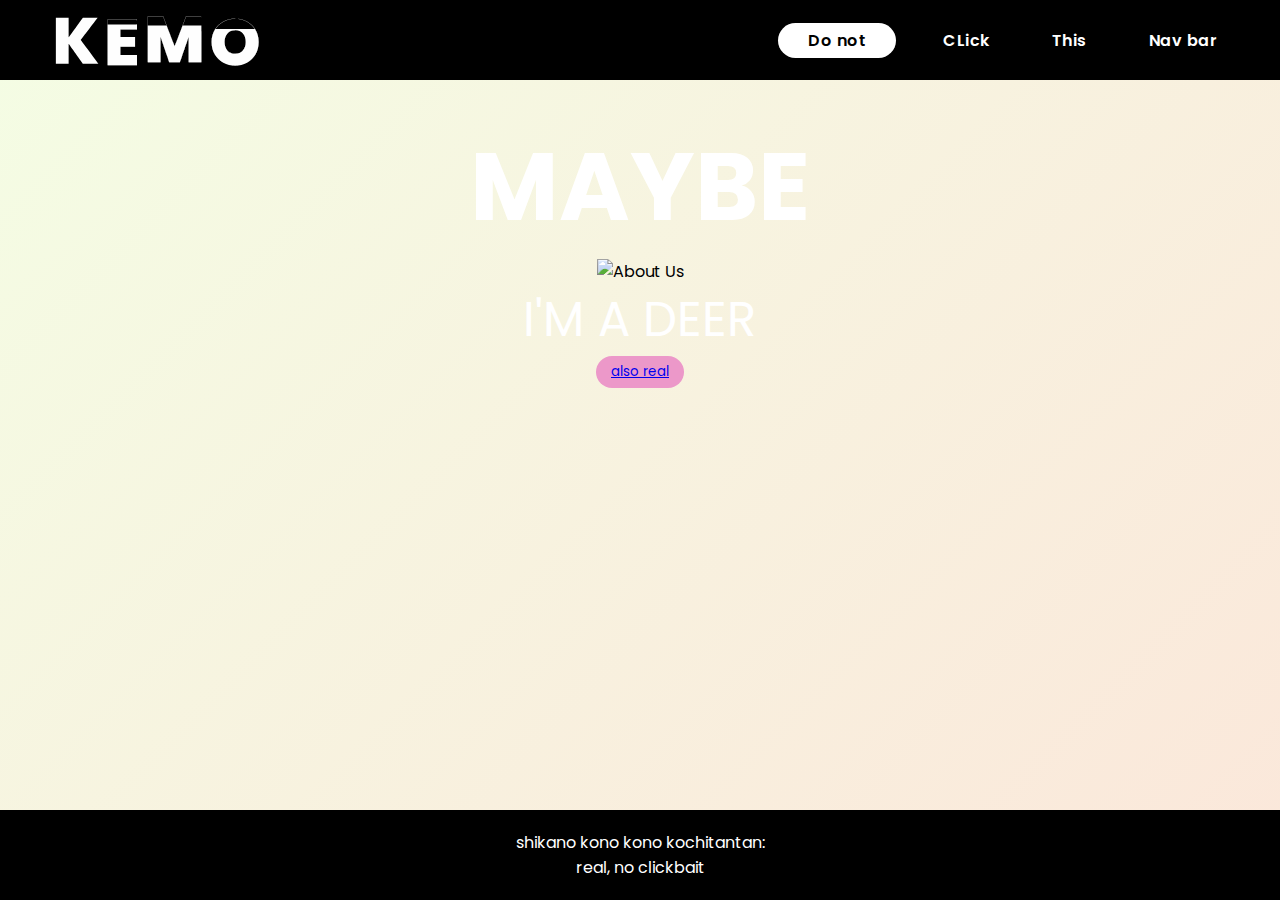
==== indexmine.html @ 952c6f0e "Add files via upload" ====
<!DOCTYPE html>
<html lang="en">
<head>
    <meta charset="UTF-8">
    <meta name="viewport" content="width=device-width, initial-scale=1, maximum-scale=1, user-scalable=no">
    <title>KEMO Benchmark</title>
    <link rel="stylesheet" href="stylenew.css">
    <link rel="stylesheet"href="https://unpkg.com/boxicons@latest/css/boxicons.min.css">
    <link rel="preconnect" href="https://fonts.googleapis.com">
    <link rel="preconnect" href="https://fonts.gstatic.com" crossorigin>
    <link href="https://fonts.googleapis.com/css2?family=Kanit&display=swap" rel="stylesheet">
</head>
<body>
    <Header>
        <nav class="navbar">
            <div class="logo">
                <script src="kemo.js"></script>
                <div id="lottie"></div>
                <script src="kemolottie.js"></script>  
            </div>
                <ul>
                    <li><a href="https://www.youtube.com/watch?v=dQw4w9WgXcQ" class="active">Do not</a></li>
                    <li><a href="https://www.youtube.com/watch?v=dQw4w9WgXcQl">CLick</a></li>
                    <li><a href="https://www.youtube.com/watch?v=dQw4w9WgXcQ">This</a></li>
                    <li><a href="https://www.youtube.com/watch?v=dQw4w9WgXcQ">Nav bar</a></li>
                </ul>
                <div class="bx bx-menu" id="menu-icon"></div>
            </div>
        </nav>
        <div class="phonenav" id="phonenav">
            <ul>
                <div class="phonenavli" id="phonenavli">
                    <li><a href="index.html" class="active">Do not</a></li>
                    <li><a href="cpu_comparison.html">Click</a></li>
                    <li><a href="about us.html">This</a></li>
                    <li><a href="https://discord.com/invite/VzPybmujS8">Nav bar</a></li>
                </div>
            </ul>
        </div>    
    </Header>
    <section id="about" class="section">
        <div class="container">
            <h2 class="title">Maybe</h2>
            <img src="https://media1.tenor.com/m/Zf35nqIQW2cAAAAd/shikanoko-nokonoko-koshitantan-my-deer-friend-nokatan.gif" alt="About Us" class="about-img">
            <p class="deer">I'm a deer</p>
            <button class="buttonfake"><a href="https://www.youtube.com/watch?v=dQw4w9WgXcQ">also real</a></button>
        </div>
    </section>
    <footer>
        <div class="footer-container">
            <p>shikano kono kono kochitantan:</p>
            <a href="https://www.youtube.com/watch?v=xvFZjo5PgG0" target="_blank">real, no clickbait</a>
        </div>
    </footer>
    <script src="javanew.js"></script>
</body>
</html>
---- stylenew.css ----
@import url('https://fonts.googleapis.com/css2?family=Poppins:wght@300;400;500;600;700;800;900&display=swap');

* {
    margin: 0;
    padding: 0;
    box-sizing: border-box;
    font-family: 'Poppins', sans-serif;
  }

  body {
    z-index: 1;
    background: linear-gradient(-45deg, rgb(197, 237, 244), rgb(215, 218, 242), rgb(245, 214, 229), rgb(251, 231, 218), rgb(244, 253, 228));
    background-size: 400% 400%;
    width: 100%;
    height: 100vh;
    animation: animate 10s ease infinite;
  }
  header {
    position: fixed;
    width: 100%;
    z-index: 9999;
    top: 0;
  }
  .navbar {
    padding: 33px 0px;
    display: flex;
    justify-content: space-between;
    background: black;
    font-family: 'Poppins', sans-serif;
    height: 5em;
    align-items: center;
  }
  .logo {
      align-items: center;
      padding-left: 40px;
      overflow: hidden;
      width: 300px;
      height: 150px;
      position: absolute;
  }
  .logonodisplay {
      font-size: 1.5rem;
      margin: .5rem;
  }
  #menu-icon {
    color: white;
    font-size: 30px;
    z-index: 10000;
    margin-right: 1.5rem;
    cursor: pointer;
    display: none;
  }
  .navbar ul {
      width: 100%;
      display: flex;
      justify-content: right;
      align-items: center;
      padding-right: 2rem;
      
  }
  .navbar ul a {
     margin: 0 1rem;
     text-decoration: none;
     color: white;
     padding: 6px 15px;
     border-radius: 20px;
     font-weight: 600;
     transition: background 0.2s,
     color 0.2s,
     padding 0.2s;
  }
  #thumbnail {
      width: 100%;
      height: 100%;
      object-fit: cover;
      transform: scale(1.01);
  }
  .navbar ul a:hover, 
  .navbar ul a.active {
      background: white;
      color: BLACK;
      padding: 6px 30px;     
  } 
  .navbar ul {
      list-style: none;
      letter-spacing: 0.5px;    
  }
  .phonenav  {
    background: black;
    margin-top: 0em;
    height: auto;
    position: absolute;
    width: 20em;  
    right: -20em;
    transition: right 0.3s ease;  
  }
  .phonenav ul  {
    list-style: none;
    text-align: center;   
  }
  .phonenav a {
    display: table;
    margin: 1em;
    right: 0;
    left: 0;
    line-height: 1.5;
    display: inline-block;
    vertical-align: middle;
    font-size: 600;
    text-decoration: none;
    color: white;  
  }
  .phonenav li {
    position: relative;
    overflow: hidden;
  }
  .phonenav li::before,
  .phonenav li::after {
    content: "";
    position: absolute;
    width: 0;
    height: 2px;
    background-color: white;
    transition: transform 0.3s ease, width 0.3s ease;
    
  }
  .phonenav li::before {
    left: 50%;
    bottom: 0;
    transform: translateX(-50%);
  }
  .phonenav li::after {
    right: 50%;
    bottom: 0;
    transform: translateX(50%);
  }
  .phonenav li:hover::before,
  .phonenav li:hover::after {
    width: 50%;
    transform: scaleX(1);
  }

  .section {
    padding: 50px 0;
    text-align: center;
    
  }
  .container {
      width: 80%;
      margin: 0 auto;
      margin-top: 5%;
  }
  .title {
    color: white;
    text-transform: uppercase;
    text-align: center;
    font-size: 6rem;
  }
  .deer {
    color: white;
    text-transform: uppercase;
    text-align: center;
    font-size: 3rem;
    font-family: 'Poppins', sans-serif;
  }
  footer {
    background: black;
    font-family: 'Poppins', sans-serif;
    color: #fff;
    padding: 20px 0;
    text-align: center;
    position: fixed;
    bottom: 0;
    width: 100%;
    z-index: 1000;
  }
  .footer-container a {
      color: #fff;
      text-decoration: none;
      margin: 0 10px;
  }
  .footer-container a:hover {
      text-decoration: underline;
  }
  .buttonfake {
    padding: 10px 20px;
    background-color: hsl(325, 69%, 76%);
    color: #fff;
    border: none;
    cursor: pointer;
    padding: 6px 15px;
    border-radius: 20px;
  }

  .buttonfake:hover {
    margin: 0 1rem;
    text-decoration: none;
    color: white;
    padding: 6px 50px;
    border-radius: 20px;
    font-weight: 600;
    transition: background 0.2s,
    color 0.2s,
    padding 0.2s;

  }

  @keyframes animate {
    0% {
      background-position: 0 50% ;
    }
    50% {
      background-position: 100% 50% ;
    }
    100% {
      background-position: 0 50% ;
    }
  }
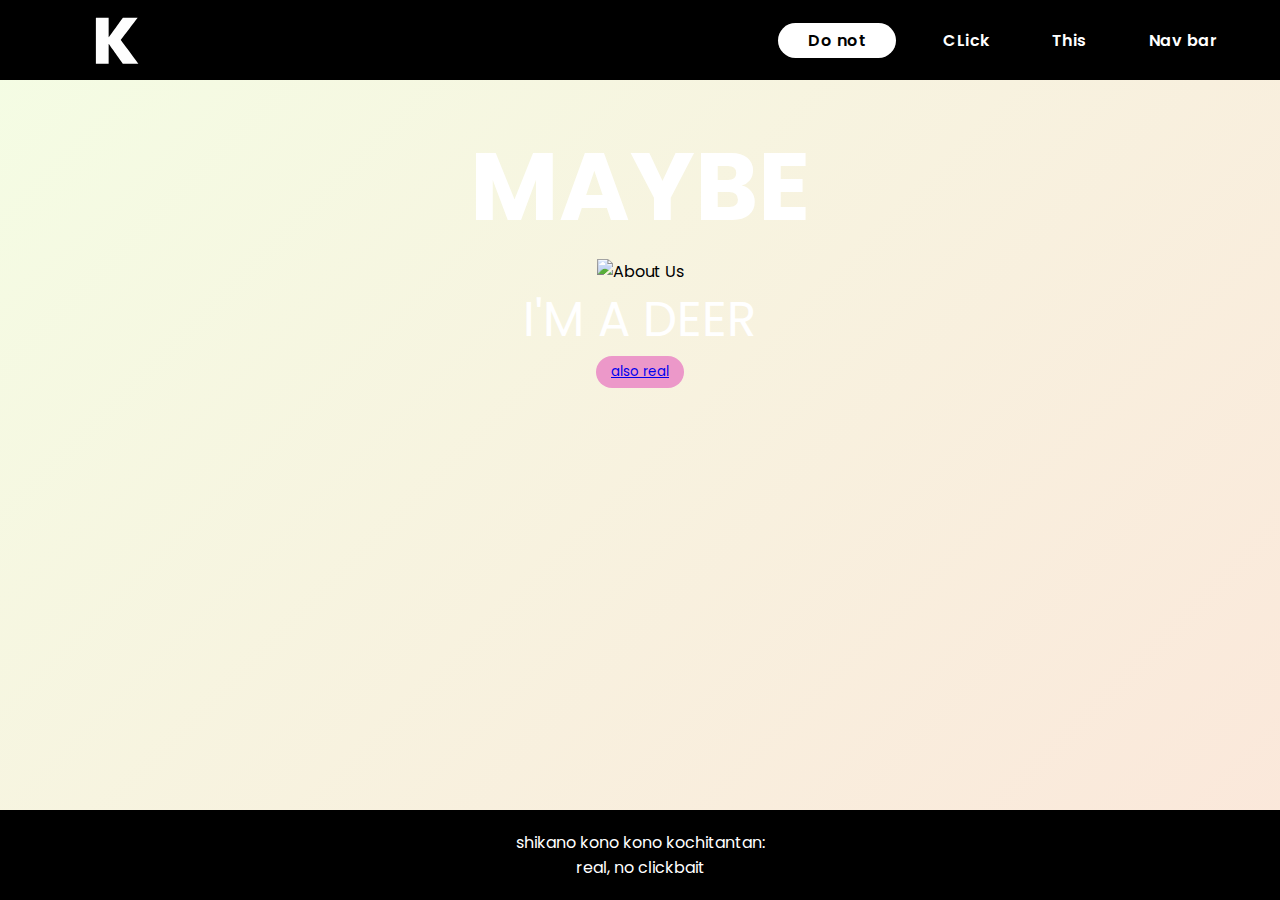
==== commit 3f5f505c: "Add files via upload" ====
--- a/indexmine.html
+++ b/indexmine.html
@@ -3,7 +3,7 @@
 <head>
     <meta charset="UTF-8">
     <meta name="viewport" content="width=device-width, initial-scale=1, maximum-scale=1, user-scalable=no">
-    <title>KEMO Benchmark</title>
+    <title>check out our REAL website</title>
     <link rel="stylesheet" href="stylenew.css">
     <link rel="stylesheet"href="https://unpkg.com/boxicons@latest/css/boxicons.min.css">
     <link rel="preconnect" href="https://fonts.googleapis.com">
@@ -27,16 +27,6 @@
                 <div class="bx bx-menu" id="menu-icon"></div>
             </div>
         </nav>
-        <div class="phonenav" id="phonenav">
-            <ul>
-                <div class="phonenavli" id="phonenavli">
-                    <li><a href="index.html" class="active">Do not</a></li>
-                    <li><a href="cpu_comparison.html">Click</a></li>
-                    <li><a href="about us.html">This</a></li>
-                    <li><a href="https://discord.com/invite/VzPybmujS8">Nav bar</a></li>
-                </div>
-            </ul>
-        </div>    
     </Header>
     <section id="about" class="section">
         <div class="container">
@@ -49,7 +39,8 @@
     <footer>
         <div class="footer-container">
             <p>shikano kono kono kochitantan:</p>
-            <a href="https://www.youtube.com/watch?v=xvFZjo5PgG0" target="_blank">real, no clickbait</a>
+            <a href="https://kemobenchmark.web.app" target="_blank">real, no clickbait</a>
+
         </div>
     </footer>
     <script src="javanew.js"></script>
--- a/stylenew.css
+++ b/stylenew.css
@@ -56,7 +56,6 @@
       justify-content: right;
       align-items: center;
       padding-right: 2rem;
-      
   }
   .navbar ul a {
      margin: 0 1rem;
@@ -79,67 +78,12 @@
   .navbar ul a.active {
       background: white;
       color: BLACK;
-      padding: 6px 30px;     
+      padding: 6px 30px;
   } 
   .navbar ul {
       list-style: none;
-      letter-spacing: 0.5px;    
+      letter-spacing: 0.5px
   }
-  .phonenav  {
-    background: black;
-    margin-top: 0em;
-    height: auto;
-    position: absolute;
-    width: 20em;  
-    right: -20em;
-    transition: right 0.3s ease;  
-  }
-  .phonenav ul  {
-    list-style: none;
-    text-align: center;   
-  }
-  .phonenav a {
-    display: table;
-    margin: 1em;
-    right: 0;
-    left: 0;
-    line-height: 1.5;
-    display: inline-block;
-    vertical-align: middle;
-    font-size: 600;
-    text-decoration: none;
-    color: white;  
-  }
-  .phonenav li {
-    position: relative;
-    overflow: hidden;
-  }
-  .phonenav li::before,
-  .phonenav li::after {
-    content: "";
-    position: absolute;
-    width: 0;
-    height: 2px;
-    background-color: white;
-    transition: transform 0.3s ease, width 0.3s ease;
-    
-  }
-  .phonenav li::before {
-    left: 50%;
-    bottom: 0;
-    transform: translateX(-50%);
-  }
-  .phonenav li::after {
-    right: 50%;
-    bottom: 0;
-    transform: translateX(50%);
-  }
-  .phonenav li:hover::before,
-  .phonenav li:hover::after {
-    width: 50%;
-    transform: scaleX(1);
-  }
-
   .section {
     padding: 50px 0;
     text-align: center;
@@ -191,7 +135,6 @@
     padding: 6px 15px;
     border-radius: 20px;
   }
-
   .buttonfake:hover {
     margin: 0 1rem;
     text-decoration: none;
@@ -202,9 +145,7 @@
     transition: background 0.2s,
     color 0.2s,
     padding 0.2s;
-
   }
-
   @keyframes animate {
     0% {
       background-position: 0 50% ;
